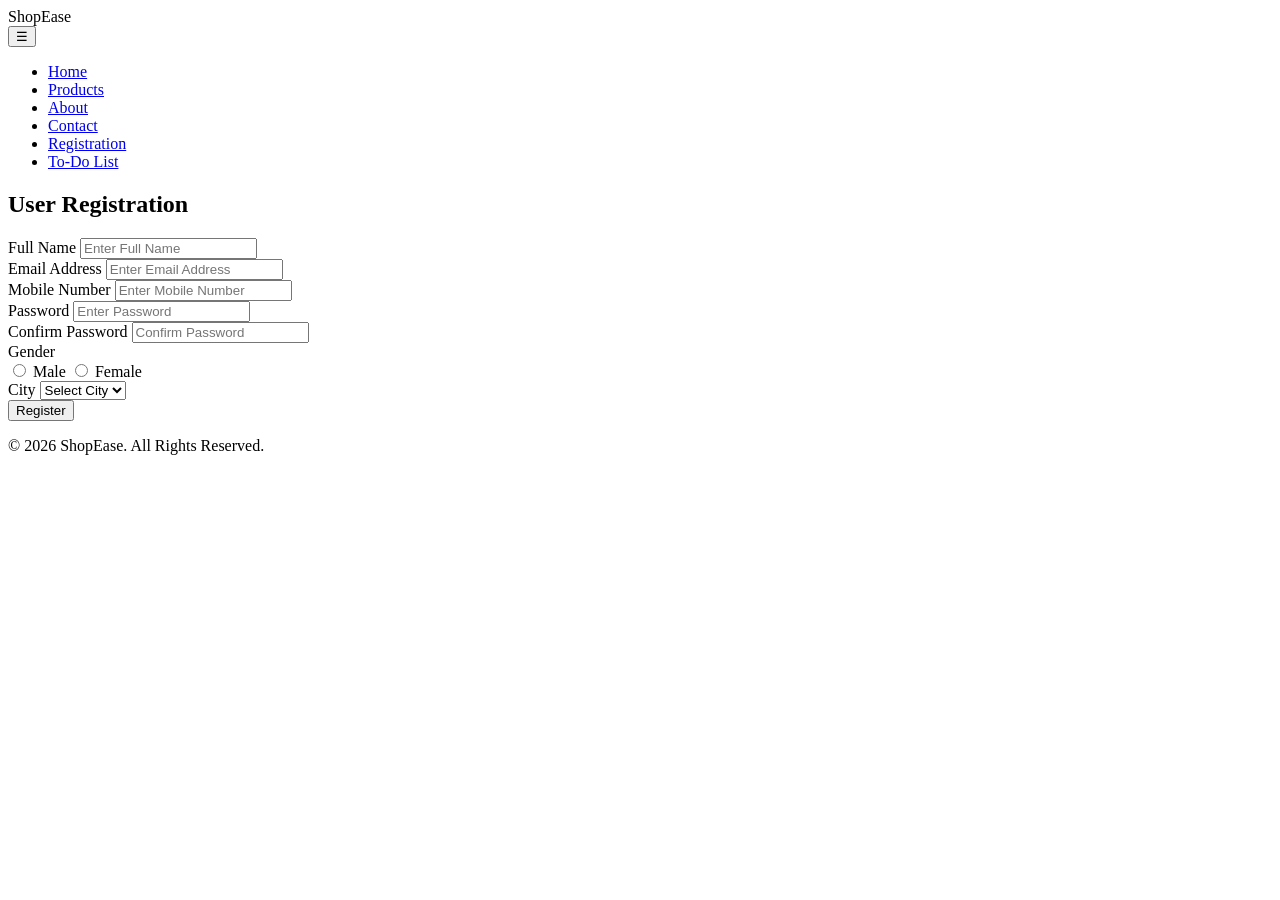
==== register.html @ d90a0862 "Add files via upload" ====
<!DOCTYPE html>
<html lang="en">
<head>
    <meta charset="UTF-8">
    <meta name="viewport" content="width=device-width, initial-scale=1.0">
    <title>User Registration</title>
    <link rel="stylesheet" href="style.css">
</head>
<body>

    <!-- Header -->
    <header>
        <div class="logo">ShopEase</div>

        <button class="menu-btn">☰</button>

        <nav>
           <ul class="nav-links">
        <li><a href="Page.html#home">Home</a></li>
        <li><a href="Page.html#products">Products</a></li>
        <li><a href="Page.html#about">About</a></li>
        <li><a href="Page.html#contact">Contact</a></li>
        <li><a href="page.html#register.html" class="register-btn">Registration</a></li>
        <li><a href="page.html#todo.html">To-Do List</a></li>
        </ul>
        </nav>
    </header>

    <!-- Registration Form -->
    <div class="form-container">

        <h2>User Registration</h2>

        <form id="registrationForm">

            <div class="form-group">
                <label>Full Name</label>
                <input type="text" id="fullname" placeholder="Enter Full Name">
                <small class="error" id="nameError"></small>
            </div>

            <div class="form-group">
                <label>Email Address</label>
                <input type="email" id="email" placeholder="Enter Email Address">
                <small class="error" id="emailError"></small>
            </div>

            <div class="form-group">
                <label>Mobile Number</label>
                <input type="text" id="mobile" placeholder="Enter Mobile Number">
                <small class="error" id="mobileError"></small>
            </div>

            <div class="form-group">
                <label>Password</label>
                <input type="password" id="password" placeholder="Enter Password">
                <small class="error" id="passwordError"></small>
            </div>

            <div class="form-group">
                <label>Confirm Password</label>
                <input type="password" id="confirmPassword" placeholder="Confirm Password">
                <small class="error" id="confirmPasswordError"></small>
            </div>

            <div class="form-group">
                <label>Gender</label>

                <div class="gender-group">
                    <label><input type="radio" name="gender" value="Male"> Male</label>
                    <label><input type="radio" name="gender" value="Female"> Female</label>
                </div>

                <small class="error" id="genderError"></small>
            </div>

            <div class="form-group">
                <label>City</label>

                <select id="city">
                    <option value="">Select City</option>
                    <option>Pune</option>
                    <option>Mumbai</option>
                    <option>Delhi</option>
                    <option>Bangalore</option>
                    <option>Kolkata</option>
                </select>

                <small class="error" id="cityError"></small>
            </div>

            <button type="submit" class="submit-btn">
                Register
            </button>

        </form>

    </div>

    <!-- Footer -->
    <footer>
        <p>&copy; 2026 ShopEase. All Rights Reserved.</p>
    </footer>

    <script src="controler.js"></script>

</body>
</html>
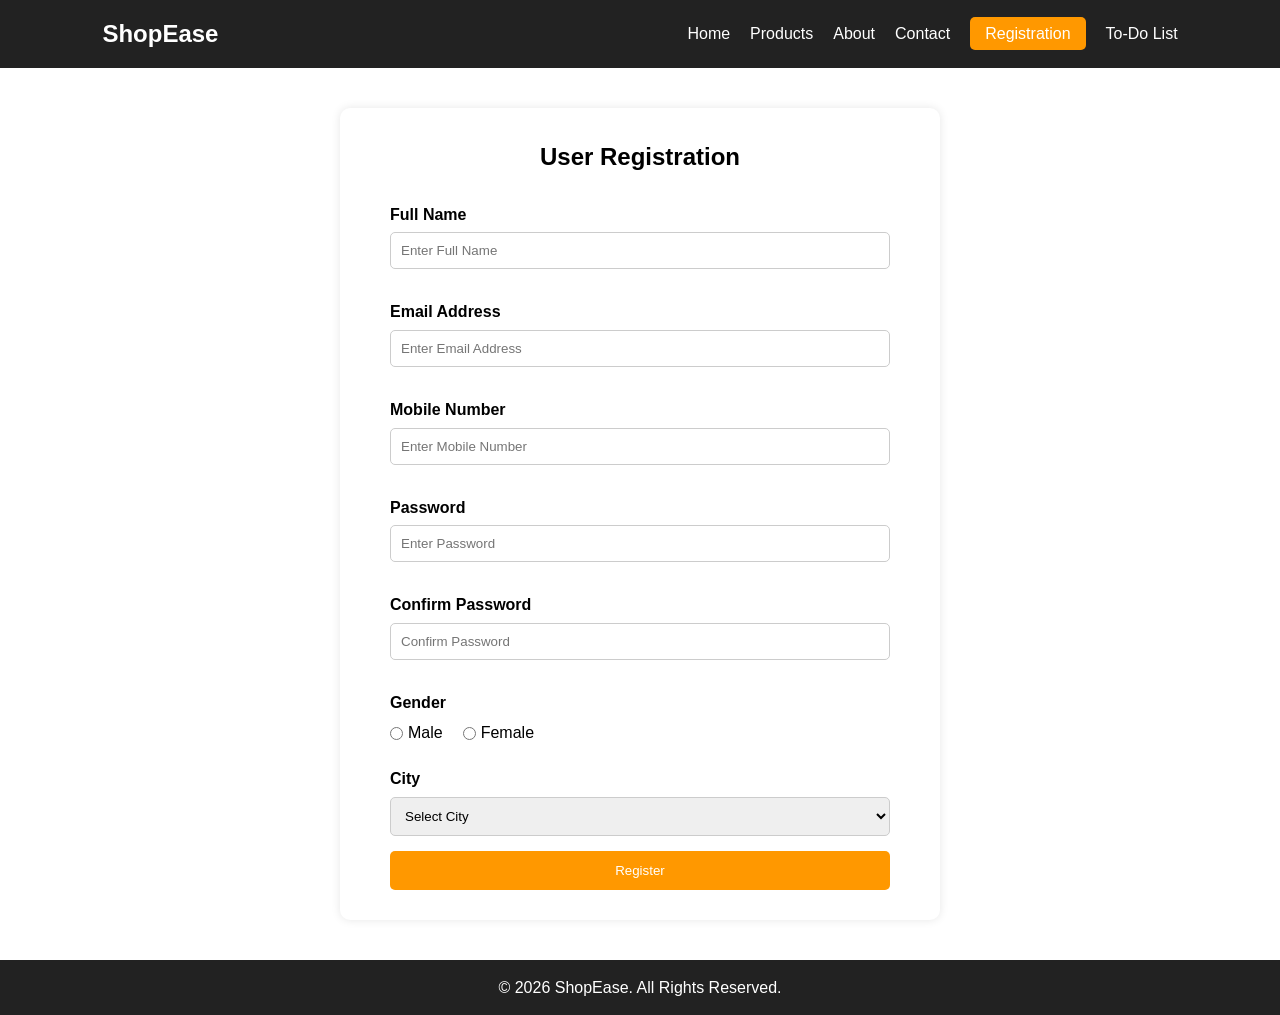
==== commit 295ca195: "Update register.html" ====
--- a/register.html
+++ b/register.html
@@ -16,12 +16,12 @@
 
         <nav>
            <ul class="nav-links">
-        <li><a href="Page.html#home">Home</a></li>
-        <li><a href="Page.html#products">Products</a></li>
-        <li><a href="Page.html#about">About</a></li>
-        <li><a href="Page.html#contact">Contact</a></li>
-        <li><a href="page.html#register.html" class="register-btn">Registration</a></li>
-        <li><a href="page.html#todo.html">To-Do List</a></li>
+        <li><a href="index.html#home">Home</a></li>
+        <li><a href="index.html#products">Products</a></li>
+        <li><a href="index.html#about">About</a></li>
+        <li><a href="Pindex.html#contact">Contact</a></li>
+        <li><a href="index.html#register.html" class="register-btn">Registration</a></li>
+        <li><a href="index.html#todo.html">To-Do List</a></li>
         </ul>
         </nav>
     </header>
@@ -105,4 +105,4 @@
     <script src="controler.js"></script>
 
 </body>
-</html>+</html>
--- a/style.css
+++ b/style.css
@@ -0,0 +1,563 @@
+/* ===================================
+   GLOBAL STYLES
+=================================== */
+
+*{
+    margin:0;
+    padding:0;
+    box-sizing:border-box;
+    font-family:Arial, sans-serif;
+}
+
+html{
+    scroll-behavior:smooth;
+}
+
+body{
+    line-height:1.6;
+    min-height:100vh;
+    display:flex;
+    flex-direction:column;
+}
+
+/* ===================================
+   HEADER
+=================================== */
+
+header{
+    background:#222;
+    color:#fff;
+    padding:15px 8%;
+    display:flex;
+    justify-content:space-between;
+    align-items:center;
+    position:sticky;
+    top:0;
+    z-index:1000;
+}
+
+.logo{
+    font-size:24px;
+    font-weight:bold;
+}
+
+.nav-links{
+    display:flex;
+    list-style:none;
+}
+
+.nav-links li{
+    margin-left:20px;
+}
+
+.nav-links a{
+    text-decoration:none;
+    color:white;
+    transition:0.3s;
+}
+
+.nav-links a:hover{
+    color:#ff9800;
+}
+
+.menu-btn{
+    display:none;
+    background:none;
+    border:none;
+    color:white;
+    font-size:24px;
+    cursor:pointer;
+}
+
+/* ===================================
+   REGISTER BUTTON
+=================================== */
+
+.register-btn{
+    background:#ff9800;
+    color:white !important;
+    padding:8px 15px;
+    border-radius:5px;
+    text-decoration:none;
+}
+
+.register-btn:hover{
+    background:#e68900;
+    color:white !important;
+}
+
+/* ===================================
+   HERO SECTION
+=================================== */
+
+.hero{
+    height:80vh;
+    background:#f5f5f5;
+    display:flex;
+    flex-direction:column;
+    justify-content:center;
+    align-items:center;
+    text-align:center;
+    padding:20px;
+}
+
+.hero h1{
+    font-size:3rem;
+    margin-bottom:15px;
+}
+
+.hero p{
+    margin-bottom:20px;
+}
+
+.btn{
+    background:#ff9800;
+    color:white;
+    padding:12px 25px;
+    text-decoration:none;
+    border-radius:5px;
+    display:inline-block;
+}
+
+.btn:hover{
+    background:#e68900;
+}
+
+/* ===================================
+   PRODUCTS
+=================================== */
+
+.products{
+    padding:60px 8%;
+}
+
+.products h2{
+    text-align:center;
+    margin-bottom:30px;
+}
+
+.product-grid{
+    display:grid;
+    grid-template-columns:repeat(auto-fit,minmax(220px,1fr));
+    gap:20px;
+}
+
+.card{
+    border:1px solid #ddd;
+    padding:15px;
+    border-radius:10px;
+    text-align:center;
+    transition:0.3s;
+}
+
+.card:hover{
+    transform:translateY(-5px);
+    box-shadow:0 5px 15px rgba(0,0,0,0.15);
+}
+
+.card img{
+    width:100%;
+    height:250px;
+    object-fit:cover;
+    border-radius:5px;
+}
+
+.card button{
+    margin-top:10px;
+    padding:10px 20px;
+    border:none;
+    background:#222;
+    color:white;
+    cursor:pointer;
+}
+
+/* ===================================
+   ABOUT
+=================================== */
+
+.about{
+    background:#f8f8f8;
+    padding:60px 8%;
+    text-align:center;
+}
+
+/* ===================================
+   CONTACT
+=================================== */
+
+.contact{
+    padding:60px 8%;
+}
+
+.contact h2{
+    text-align:center;
+    margin-bottom:20px;
+}
+
+form{
+    max-width:500px;
+    margin:auto;
+}
+
+input:not([type="radio"]),
+textarea{
+    width:100%;
+    padding:12px;
+    margin-bottom:15px;
+}
+
+form button{
+    width:100%;
+    padding:12px;
+    background:#ff9800;
+    color:white;
+    border:none;
+    cursor:pointer;
+}
+
+/* ===================================
+   REGISTRATION PAGE
+=================================== */
+
+.form-container{
+    max-width:600px;
+    width:90%;
+    margin:40px auto;
+    background:#fff;
+    padding:30px;
+    border-radius:10px;
+    box-shadow:0 0 10px rgba(0,0,0,0.1);
+}
+
+.form-container h2{
+    text-align:center;
+    margin-bottom:25px;
+}
+
+.form-group{
+    margin-bottom:15px;
+}
+
+.form-group label{
+    display:block;
+    margin-bottom:5px;
+    font-weight:bold;
+}
+
+.form-group input,
+.form-group select{
+    width:100%;
+    padding:10px;
+    border:1px solid #ccc;
+    border-radius:5px;
+}
+
+.submit-btn{
+    width:100%;
+    padding:12px;
+    background:#ff9800;
+    color:white;
+    border:none;
+    border-radius:5px;
+    cursor:pointer;
+}
+
+.submit-btn:hover{
+    background:#e68900;
+}
+
+.error{
+    color:red;
+    font-size:14px;
+}
+
+/* ===================================
+   GENDER RADIO BUTTONS
+=================================== */
+
+.gender-group{
+    display:flex;
+    gap:20px;
+    align-items:center;
+}
+
+.gender-group label{
+    display:flex;
+    align-items:center;
+    gap:5px;
+    font-weight:normal;
+}
+
+.gender-group input[type="radio"]{
+    width:auto;
+    margin:0;
+}
+
+/* ===================================
+   SUCCESS PAGE
+=================================== */
+
+.success-page{
+    flex:1;
+    display:flex;
+    justify-content:center;
+    align-items:center;
+    padding:40px 20px;
+}
+
+.form-container p{
+    margin:15px 0;
+    font-size:18px;
+}
+
+.form-container strong{
+    color:#222;
+}
+
+.home-btn-container{
+    text-align:center;
+    margin-top:30px;
+}
+
+/* Main Todo Container----------to do style-------------for window  */
+.todo-container{
+    max-width:1000px;
+    width:90%;
+    margin:40px auto;
+    background:#fff;
+    padding:30px;
+    border-radius:10px;
+    box-shadow:0 0 10px rgba(0,0,0,0.1);
+}
+
+/* Todo Page Heading */
+.todo-container h1{
+    text-align:center;
+    margin-bottom:25px;
+    color:#222;
+}
+
+/* Task Input and Add Button Section */
+.input-section{
+    display:flex;
+    gap:10px;
+    margin-bottom:15px;
+}
+
+/* Task Input Field */
+.input-section input{
+    flex:1;
+    padding:12px;
+    border:1px solid #ccc;
+    border-radius:5px;
+    font-size:16px;
+}
+
+/* Add Task Button */
+.input-section button{
+    padding:12px 20px;
+    background:#ff9800;
+    color:white;
+    border:none;
+    border-radius:5px;
+    cursor:pointer;
+    transition:0.3s;
+}
+
+.input-section button:hover{
+    background:#e68900;
+}
+
+/* Validation Error Message */
+#error{
+    color:red;
+    font-size:14px;
+    margin-bottom:15px;
+}
+
+/* Pending & Completed Section Layout */
+.task-sections{
+    display:grid;
+    grid-template-columns:1fr 1fr;
+    gap:20px;
+    margin-top:20px;
+}
+
+/* Individual Task Boxes */
+.pending,
+.completed{
+    background:#f8f8f8;
+    padding:20px;
+    border-radius:10px;
+    border:1px solid #ddd;
+}
+
+/* Section Titles */
+.pending h2{
+    color:#ff9800;
+    margin-bottom:15px;
+}
+
+.completed h2{
+    color:#28a745;
+    margin-bottom:15px;
+}
+
+/* Remove Default List Style */
+.pending ul,
+.completed ul{
+    list-style:none;
+}
+
+/* Single Task Item */
+.pending li,
+.completed li{
+    background:#fff;
+    border:1px solid #ddd;
+    border-radius:5px;
+    padding:10px;
+    margin-bottom:10px;
+    display:flex;
+    justify-content:space-between;
+    align-items:center;
+    gap:10px;
+}
+
+/* Completed Task Text */
+.completed li span{
+    text-decoration:line-through;
+    color:gray;
+}
+
+/* Action Buttons Container */
+.actions{
+    display:flex;
+    gap:5px;
+}
+
+/* Common Button Style */
+.actions button{
+    border:none;
+    padding:6px 10px;
+    color:white;
+    border-radius:4px;
+    cursor:pointer;
+    font-size:13px;
+}
+
+/* Edit Button */
+.edit{
+    background:#007bff;
+}
+
+/* Complete Button */
+.complete{
+    background:#28a745;
+}
+
+/* Delete Button */
+.delete{
+    background:#dc3545;
+}
+
+/* Hover Effects */
+.edit:hover{
+    background:#0056b3;
+}
+
+.complete:hover{
+    background:#218838;
+}
+
+.delete:hover{
+    background:#c82333;
+}
+
+/* ===================================
+   FOOTER
+=================================== */
+
+footer{
+    background:#222;
+    color:white;
+    text-align:center;
+    padding:15px;
+    margin-top:auto;
+}
+
+/* ===================================
+   MOBILE RESPONSIVE
+=================================== */
+
+@media(max-width:768px){
+
+    .menu-btn{
+        display:block;
+    }
+
+    .nav-links{
+        display:none;
+        flex-direction:column;
+        position:absolute;
+        top:60px;
+        right:0;
+        width:200px;
+        background:#222;
+        padding:20px;
+    }
+
+    .nav-links.active{
+        display:flex;
+    }
+
+    .nav-links li{
+        margin:10px 0;
+    }
+
+    .hero h1{
+        font-size:2rem;
+    }
+
+    .form-container{
+        width:90%;
+        margin:20px auto;
+    }
+
+    .gender-group{
+        gap:10px;
+    }
+    /* ===================================
+   TO-DO PAGE MOBILE RESPONSIVE
+=================================== */
+
+@media(max-width:768px){
+
+    /* Stack Pending & Completed Sections */
+    .task-sections{
+        grid-template-columns:1fr;
+    }
+
+    /* Input and Button in Column */
+    .input-section{
+        flex-direction:column;
+    }
+
+    .input-section button{
+        width:100%;
+    }
+
+    /* Task Layout for Small Screens */
+    .pending li,
+    .completed li{
+        flex-direction:column;
+        align-items:flex-start;
+    }
+
+    .actions{
+        width:100%;
+        justify-content:flex-start;
+        flex-wrap:wrap;
+    }
+}
+
+}
